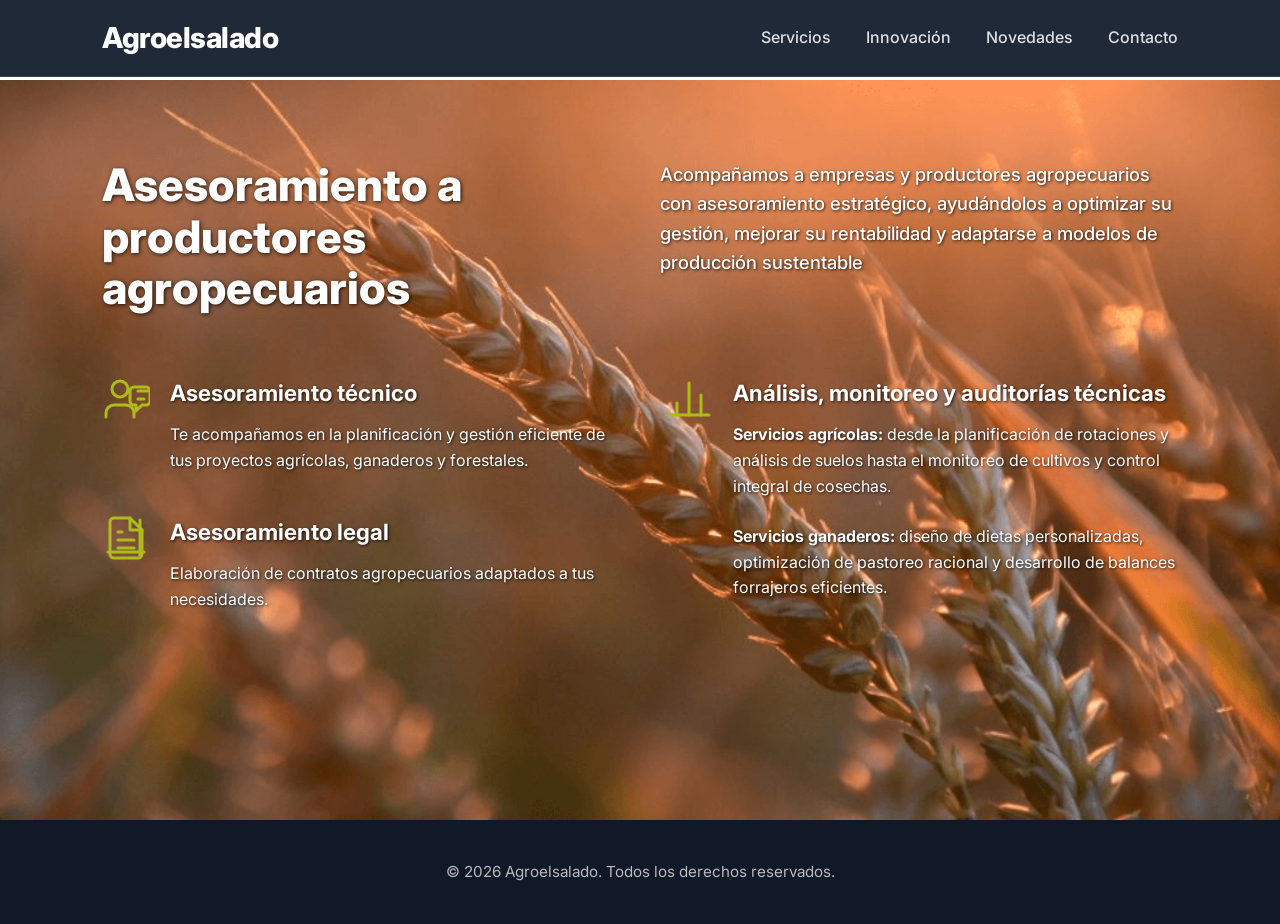
==== agronegocios.html @ 32cc2af8 "Add files via upload" ====
<!DOCTYPE html>
<html lang="es">
<head>
    <meta charset="UTF-8">
    <meta name="viewport" content="width=device-width, initial-scale=1.0">
    <title>Agronegocios - Agroelsalado</title>
    <link rel="stylesheet" href="styles.css?v=1786328583">
    <link href="https://fonts.googleapis.com/css2?family=Inter:wght@300;400;500;600;700&display=swap" rel="stylesheet">
    <style>
        .navbar-solid {
            background: #1f2937 !important;
            padding: 15px 8%;
            position: fixed;
            width: 100%;
            top: 0;
            z-index: 1000;
        }
        main {
            padding-top: 80px; /* offset for fixed navbar */
            min-height: calc(100vh - 80px - 80px); /* Fill screen minus nav and footer */
            background: #ffffff;
        }
    </style>
</head>
<body>
    <header>
        <nav class="navbar navbar-solid">
            <div class="logo"><a href="index.html" style="color:white; text-decoration:none;">Agroelsalado</a></div>
            <ul class="nav-links">
                <li class="dropdown">
                    <a href="index.html#servicios">Servicios</a>
                    <ul class="dropdown-menu">
                        <li><a href="agronegocios.html">Agronegocios</a></li>
                        <li><a href="consultoria.html">Consultoría</a></li>
                        <li><a href="index.html#inmobiliarios">Negocios Inmobiliarios</a></li>
                    </ul>
                </li>
                <li><a href="innovacion.html">Innovación</a></li>
                <li><a href="index.html#novedades">Novedades</a></li>
                <li><a href="index.html#contacto">Contacto</a></li>
            </ul>
        </nav>
    </header>

    <main>
        <section class="agronegocios-section" id="agronegocios">
            <div class="agro-header">
                <h2>Asesoramiento a<br>productores<br>agropecuarios</h2>
                <p>Acompañamos a empresas y productores agropecuarios con asesoramiento estratégico, ayudándolos a optimizar su gestión, mejorar su rentabilidad y adaptarse a modelos de producción sustentable</p>
            </div>
            
            <div class="agro-grid">
                <div class="agro-col left-col">
                    <!-- Asesoramiento técnico -->
                    <div class="agro-item">
                        <div class="agro-icon">
                            <svg viewBox="0 0 24 24" fill="none" stroke="currentColor" stroke-width="1.5" stroke-linecap="round" stroke-linejoin="round">
                                <path d="M16 21v-2a4 4 0 0 0-4-4H6a4 4 0 0 0-4 4v2"></path>
                                <circle cx="9" cy="7" r="4"></circle>
                                <path d="M18 8h5"></path>
                                <path d="M18 12h3"></path>
                                <path d="M22 6a2 2 0 0 1 2 2v5a2 2 0 0 1-2 2h-2l-3 3v-3h-1a2 2 0 0 1-2-2V8a2 2 0 0 1 2-2h4z"></path>
                            </svg>
                        </div>
                        <div class="agro-text">
                            <h3>Asesoramiento técnico</h3>
                            <p>Te acompañamos en la planificación y gestión eficiente de tus proyectos agrícolas, ganaderos y forestales.</p>
                        </div>
                    </div>
                    
                    <!-- Asesoramiento legal -->
                    <div class="agro-item" style="margin-top: 40px;">
                        <div class="agro-icon">
                            <svg viewBox="0 0 24 24" fill="none" stroke="currentColor" stroke-width="1.5" stroke-linecap="round" stroke-linejoin="round">
                                <path d="M14 2H6a2 2 0 0 0-2 2v16a2 2 0 0 0 2 2h12a2 2 0 0 0 2-2V8z"></path>
                                <polyline points="14 2 14 8 20 8"></polyline>
                                <line x1="16" y1="13" x2="8" y2="13"></line>
                                <line x1="16" y1="17" x2="8" y2="17"></line>
                                <polyline points="10 9 9 9 8 9"></polyline>
                                <path d="M19 3v18"></path>
                                <path d="M3 19h18"></path>
                            </svg>
                        </div>
                        <div class="agro-text">
                            <h3>Asesoramiento legal</h3>
                            <p>Elaboración de contratos agropecuarios adaptados a tus necesidades.</p>
                        </div>
                    </div>
                </div>

                <div class="agro-col right-col">
                    <!-- Análisis y monitoreo -->
                    <div class="agro-item align-start">
                        <div class="agro-icon">
                            <svg viewBox="0 0 24 24" fill="none" stroke="currentColor" stroke-width="1.5" stroke-linecap="round" stroke-linejoin="round">
                                <line x1="18" y1="20" x2="18" y2="10"></line>
                                <line x1="12" y1="20" x2="12" y2="4"></line>
                                <line x1="6" y1="20" x2="6" y2="14"></line>
                                <line x1="2" y1="20" x2="22" y2="20"></line>
                            </svg>
                        </div>
                        <div class="agro-text">
                            <h3>Análisis, monitoreo y auditorías técnicas</h3>
                            <div class="agro-sub-item">
                                <p><strong>Servicios agrícolas:</strong> desde la planificación de rotaciones y análisis de suelos hasta el monitoreo de cultivos y control integral de cosechas.</p>
                            </div>
                            <div class="agro-sub-item">
                                <p><strong>Servicios ganaderos:</strong> diseño de dietas personalizadas, optimización de pastoreo racional y desarrollo de balances forrajeros eficientes.</p>
                            </div>
                        </div>
                    </div>
                </div>
            </div>
        </section>
    </main>

    <footer>
        <p>&copy; 2026 Agroelsalado. Todos los derechos reservados.</p>
    </footer>
</body>
</html>
---- styles.css ----
* {
    margin: 0;
    padding: 0;
    box-sizing: border-box;
}

body {
    font-family: 'Inter', sans-serif;
    background: #f5f7f2;
    color: #1f2937;
    line-height: 1.6;
    overflow-x: hidden;
}

/* --- HERO & NAVBAR --- */
.hero {
    position: relative;
    overflow: hidden;
    background: #1f2937;
}

.hero-banner {
    width: 100%;
    height: auto;
    display: block;
    opacity: 0.85;
}

.overlay {
    position: absolute;
    inset: 0;
    background: linear-gradient(to bottom, rgba(0, 0, 0, 0.7) 0%, rgba(0, 0, 0, 0.2) 40%, rgba(0, 0, 0, 0.5) 100%);
    display: flex;
    flex-direction: column;
}

.navbar {
    display: flex;
    justify-content: space-between;
    align-items: center;
    padding: 25px 8%;
    background: rgba(255, 255, 255, 0.05);
    backdrop-filter: blur(12px);
    -webkit-backdrop-filter: blur(12px);
    border-bottom: 1px solid rgba(255, 255, 255, 0.1);
    z-index: 100;
}

.logo {
    font-size: 1.8rem;
    font-weight: 800;
    color: white;
    letter-spacing: -0.5px;
}

.nav-links {
    display: flex;
    gap: 35px;
    list-style: none;
}

.nav-links a {
    color: rgba(255, 255, 255, 0.85);
    text-decoration: none;
    font-weight: 500;
    font-size: 1rem;
    transition: all 0.3s ease;
    position: relative;
    padding: 5px 0;
}

.nav-links a::after {
    content: '';
    position: absolute;
    bottom: 0;
    left: 0;
    width: 0%;
    height: 2px;
    background: #5cba2e;
    transition: width 0.3s ease;
}

.nav-links a:hover {
    color: white;
}

.nav-links a:hover::after {
    width: 100%;
}

/* --- DROPDOWN MENU --- */
.dropdown {
    position: relative;
}

.dropdown-menu {
    position: absolute;
    top: 100%;
    left: 0;
    background: #ffffff;
    min-width: 220px;
    box-shadow: 0 10px 30px rgba(0, 0, 0, 0.1);
    border-radius: 8px;
    opacity: 0;
    visibility: hidden;
    transform: translateY(15px);
    transition: all 0.3s ease;
    list-style: none;
    padding: 10px 0;
    z-index: 200;
}

.dropdown:hover .dropdown-menu {
    opacity: 1;
    visibility: visible;
    transform: translateY(0);
}

.dropdown-menu li {
    padding: 0;
}

.dropdown-menu a {
    color: #1f2937 !important;
    padding: 12px 20px !important;
    display: block;
    font-size: 0.95rem;
    font-weight: 500;
    transition: background 0.2s ease, color 0.2s ease;
}

.dropdown-menu a::after {
    display: none;
}

.dropdown-menu a:hover {
    background: rgba(92, 186, 46, 0.08);
    color: #3f7d20 !important;
}

/* --- GLOBAL SECTION --- */
section {
    padding: 100px 8%;
}

.section-title {
    text-align: center;
    margin-bottom: 60px;
}

.section-title h2 {
    font-size: 2.5rem;
    font-weight: 800;
    margin-bottom: 15px;
    background: linear-gradient(90deg, #315f1c, #4a8a28);
    -webkit-background-clip: text;
    -webkit-text-fill-color: transparent;
    display: inline-block;
}

.section-title p {
    color: #6b7280;
    font-size: 1.1rem;
    max-width: 600px;
    margin: 0 auto;
}

/* --- SERVICES --- */
.services {
    background: #ffffff;
}

.cards {
    display: grid;
    grid-template-columns: repeat(auto-fit, minmax(300px, 1fr));
    gap: 30px;
}

.card {
    background: #ffffff;
    padding: 45px 35px;
    border-radius: 20px;
    box-shadow: 0 10px 30px rgba(0, 0, 0, 0.03);
    border: 1px solid rgba(63, 125, 32, 0.05);
    transition: all 0.4s cubic-bezier(0.25, 0.8, 0.25, 1);
    position: relative;
    overflow: hidden;
}

.card::before {
    content: '';
    position: absolute;
    top: 0;
    left: 0;
    width: 100%;
    height: 4px;
    background: linear-gradient(90deg, #3f7d20, #5cba2e);
    transform: scaleX(0);
    transform-origin: left;
    transition: transform 0.4s ease;
}

.card:hover {
    transform: translateY(-10px);
    box-shadow: 0 20px 40px rgba(49, 95, 28, 0.08);
}

.card:hover::before {
    transform: scaleX(1);
}

.card h3 {
    margin-bottom: 16px;
    color: #1f2937;
    font-size: 1.4rem;
    font-weight: 700;
}

.card p {
    color: #6b7280;
    font-size: 1.05rem;
    line-height: 1.7;
}

/* --- ABOUT --- */
.about {
    background: linear-gradient(135deg, #eef3e8 0%, #f5f7f2 100%);
    position: relative;
}

.about-content {
    max-width: 1000px;
    margin: auto;
    text-align: center;
    display: grid;
    gap: 50px;
}

.about-content p {
    font-size: 1.25rem;
    color: #4b5563;
    line-height: 1.8;
    max-width: 800px;
    margin: 0 auto;
}

.stats {
    display: grid;
    grid-template-columns: repeat(auto-fit, minmax(220px, 1fr));
    gap: 25px;
}

.stat-box {
    background: rgba(255, 255, 255, 0.8);
    backdrop-filter: blur(10px);
    -webkit-backdrop-filter: blur(10px);
    padding: 35px 20px;
    border-radius: 20px;
    box-shadow: 0 10px 30px rgba(49, 95, 28, 0.05);
    border: 1px solid rgba(255, 255, 255, 1);
    transition: transform 0.3s ease;
}

.stat-box:hover {
    transform: translateY(-5px) scale(1.02);
}

.stat-box strong {
    display: block;
    font-size: 2.8rem;
    color: #315f1c;
    font-weight: 800;
    margin-bottom: 5px;
    background: linear-gradient(90deg, #315f1c, #4a8a28);
    -webkit-background-clip: text;
    -webkit-text-fill-color: transparent;
}

.stat-box span {
    color: #6b7280;
    font-weight: 500;
    font-size: 1.05rem;
}

/* --- NOVEDADES --- */
.news-section {
    background: #fdfdfc;
}

.news-container {
    display: grid;
    grid-template-columns: repeat(auto-fit, minmax(320px, 1fr));
    gap: 35px;
    max-width: 1200px;
    margin: 0 auto;
}

.news-card {
    background: #ffffff;
    border-radius: 20px;
    overflow: hidden;
    box-shadow: 0 10px 30px rgba(0, 0, 0, 0.04);
    border: 1px solid rgba(63, 125, 32, 0.05);
    transition: all 0.3s ease;
    display: flex;
    flex-direction: column;
}

.news-card:hover {
    transform: translateY(-8px);
    box-shadow: 0 20px 40px rgba(49, 95, 28, 0.08);
}

.news-img {
    position: relative;
    height: 220px;
    overflow: hidden;
}

.news-img img {
    width: 100%;
    height: 100%;
    object-fit: cover;
    transition: transform 0.5s ease;
}

.news-card:hover .news-img img {
    transform: scale(1.05);
}

.news-date {
    position: absolute;
    bottom: 15px;
    right: 15px;
    background: rgba(255, 255, 255, 0.95);
    color: #1f2937;
    padding: 6px 12px;
    border-radius: 8px;
    font-size: 0.85rem;
    font-weight: 600;
    backdrop-filter: blur(4px);
    box-shadow: 0 4px 10px rgba(0, 0, 0, 0.1);
}

.news-content {
    padding: 30px 25px;
    display: flex;
    flex-direction: column;
    flex-grow: 1;
}

.news-category {
    color: #5cba2e;
    font-size: 0.85rem;
    font-weight: 700;
    text-transform: uppercase;
    letter-spacing: 1px;
    margin-bottom: 10px;
}

.news-content h3 {
    font-size: 1.35rem;
    color: #1f2937;
    margin-bottom: 12px;
    line-height: 1.4;
    font-weight: 700;
}

.news-content p {
    color: #6b7280;
    font-size: 0.95rem;
    line-height: 1.6;
    margin-bottom: 25px;
    flex-grow: 1;
}

.read-more {
    display: inline-flex;
    align-items: center;
    color: #3f7d20;
    text-decoration: none;
    font-weight: 600;
    font-size: 0.95rem;
    transition: color 0.2s ease;
}

.read-more span {
    margin-left: 6px;
    transition: transform 0.2s ease;
}

.read-more:hover {
    color: #4a8a28;
}

.read-more:hover span {
    transform: translateX(4px);
}

/* --- CONTACT SECTION --- */
.contact-section {
    background: #ffffff;
}

.contact-form {
    max-width: 650px;
    margin: 0 auto;
    background: #ffffff;
    padding: 50px;
    border-radius: 24px;
    box-shadow: 0 20px 50px rgba(0, 0, 0, 0.06);
    border: 1px solid rgba(63, 125, 32, 0.05);
}

.contact-form h2 {
    font-size: 2rem;
    color: #1f2937;
    margin-bottom: 10px;
    text-align: center;
    font-weight: 800;
}

.contact-form p {
    color: #6b7280;
    text-align: center;
    margin-bottom: 30px;
    font-size: 1.05rem;
}

select,
textarea,
input {
    width: 100%;
    padding: 16px 20px;
    margin-top: 8px;
    margin-bottom: 20px;
    border: 2px solid #f3f4f6;
    border-radius: 12px;
    font-size: 1rem;
    font-family: 'Inter', sans-serif;
    color: #1f2937;
    background: #f9faf8;
    transition: all 0.3s ease;
}

select:focus,
textarea:focus,
input:focus {
    outline: none;
    border-color: #5cba2e;
    background: #ffffff;
    box-shadow: 0 0 0 4px rgba(92, 186, 46, 0.15);
}

textarea {
    resize: vertical;
    min-height: 140px;
}

button.btn-primary {
    width: 100%;
    padding: 16px;
    background: linear-gradient(135deg, #3f7d20 0%, #315f1c 100%);
    color: white;
    border: none;
    border-radius: 12px;
    font-size: 1.1rem;
    font-weight: 600;
    cursor: pointer;
    transition: all 0.3s ease;
    box-shadow: 0 10px 20px rgba(49, 95, 28, 0.2);
}

button.btn-primary:hover {
    transform: translateY(-2px);
    box-shadow: 0 15px 25px rgba(49, 95, 28, 0.3);
    background: linear-gradient(135deg, #4a8a28 0%, #3f7d20 100%);
}

button.btn-primary:active {
    transform: translateY(0);
}

/* --- FOOTER --- */
footer {
    background: #111827;
    color: rgba(255, 255, 255, 0.7);
    text-align: center;
    padding: 40px 20px;
    font-size: 0.95rem;
}

footer p {
    margin: 0;
}

/* --- AGRONEGOCIOS SECTION --- */
.agronegocios-section {
    background: url('img/trigo1.png?v=2') center center / cover no-repeat;
    padding: 80px 8%;
    min-height: calc(100vh - 80px - 80px); /* Fill screen height between nav and footer */
}

.agro-header {
    display: flex;
    justify-content: space-between;
    align-items: flex-start;
    margin: 0 auto 60px auto;
    max-width: 1300px;
    gap: 40px;
}

.agro-header h2 {
    flex: 1;
    font-size: 2.8rem;
    color: #ffffff;
    line-height: 1.15;
    font-weight: 800;
    margin: 0;
    text-shadow: 1px 1px 4px rgba(0,0,0,0.8);
}

.agro-header p {
    flex: 1;
    font-size: 1.15rem;
    color: #ffffff;
    line-height: 1.6;
    font-weight: 500;
    margin: 0;
    text-shadow: 1px 1px 3px rgba(0,0,0,0.8);
}

.agro-grid {
    display: flex;
    justify-content: space-between;
    margin: 0 auto;
    max-width: 1300px;
    gap: 50px;
}

.agro-col {
    flex: 1;
    display: flex;
    flex-direction: column;
}

.agro-item {
    display: flex;
    align-items: flex-start;
    gap: 20px;
}

.agro-icon {
    flex-shrink: 0;
    width: 48px;
    height: 48px;
    color: #aebc1a; /* Lime green color from the image */
}

.agro-icon svg {
    width: 100%;
    height: 100%;
}

.agro-text {
    flex: 1;
}

.agro-text h3 {
    font-size: 1.4rem;
    color: #ffffff;
    font-weight: 700;
    margin: 0 0 12px 0;
    text-shadow: 1px 1px 3px rgba(0,0,0,0.8);
}

.agro-text p {
    font-size: 1rem;
    color: #ffffff;
    line-height: 1.6;
    margin: 0;
    text-shadow: 1px 1px 3px rgba(0,0,0,0.8);
}

.agro-sub-item {
    margin-bottom: 25px;
}

.agro-sub-item:last-child {
    margin-bottom: 0;
}

.agro-sub-item p {
    font-size: 1rem;
    color: #ffffff;
    line-height: 1.6;
    margin: 0;
    text-shadow: 1px 1px 3px rgba(0,0,0,0.8);
}

.agro-sub-item strong {
    color: #ffffff;
    font-weight: 700;
}

/* RESPONSIVE AGRONEGOCIOS */
@media (max-width: 900px) {
    .agro-header {
        flex-direction: column;
        gap: 20px;
    }
    
    .agro-header h2 {
        font-size: 2.2rem;
    }
    
    .agro-grid {
        flex-direction: column;
        gap: 40px;
    }
    
    .agro-item {
        margin-top: 0 !important;
        margin-bottom: 40px;
    }
    
    .agro-item:last-child {
        margin-bottom: 0;
    }
}

/* --- CONSULTORIA SECTION --- */
.consultoria-section {
    background: url('img/consultoria-bg.jpg?v=2') center center / cover no-repeat;
    padding: 80px 8% 40px 8%; /* Reduje el padding de abajo para que bajen más los cuadros */
    min-height: calc(100vh - 80px - 80px);
    display: flex;
    flex-direction: column;
    justify-content: flex-end; /* Alinea los elementos hacia abajo */
}

.consultoria-section > div {
    max-width: 1050px;
    margin-left: auto;
    margin-right: auto;
    width: 100%; /* Asegura que la grilla ocupe todo el ancho disponible */
}

.consultoria-grid {
    display: grid;
    grid-template-columns: repeat(3, 1fr);
    gap: 30px;
}

.consultoria-card {
    border-radius: 4px;
    padding: 30px 15px;
    display: flex;
    flex-direction: column;
    align-items: center;
    justify-content: center;
    text-align: center;
    transition: transform 0.3s ease, box-shadow 0.3s ease;
    min-height: 180px;
    color: #ffffff;
}

.consultoria-card:hover {
    transform: translateY(-5px);
    box-shadow: 0 15px 30px rgba(0,0,0,0.15);
}

.consult-icon {
    width: 40px;
    height: 40px;
    margin-bottom: 20px;
}

.consult-icon svg {
    width: 100%;
    height: 100%;
}

.consultoria-card h3 {
    font-size: 1.25rem;
    font-weight: 700;
    line-height: 1.4;
    margin: 0;
}

/* Paleta de colores Verdes */
.color-light {
    background: #9ac21d; /* Lime green */
}

.color-mid {
    background: #4b8c16; /* Medium green */
}

.color-dark {
    background: #00590a; /* Dark green */
}

/* Responsive Consultoría */
@media (max-width: 900px) {
    .consultoria-grid {
        grid-template-columns: repeat(2, 1fr);
    }
}

@media (max-width: 600px) {
    .consultoria-grid {
        grid-template-columns: 1fr;
    }
    .consultoria-section .section-title h2 {
        font-size: 2.2rem;
        text-align: center;
    }
}


/* --- RESPONSIVE --- */
@media(max-width: 768px) {
    .navbar {
        flex-direction: column;
        gap: 20px;
        padding: 20px 5%;
    }

    .nav-links {
        flex-wrap: wrap;
        justify-content: center;
        gap: 15px;
    }

    section {
        padding: 70px 5%;
    }

    .section-title h2 {
        font-size: 2rem;
    }

    .cards {
        grid-template-columns: 1fr;
    }

    .contact-form {
        padding: 30px 20px;
    }

    .hero-banner {
        height: 50vh;
        min-height: 350px;
        max-height: 500px;
        object-position: center;
        /* Para iOS moderno: */
        height: 50dvh;
    }
}
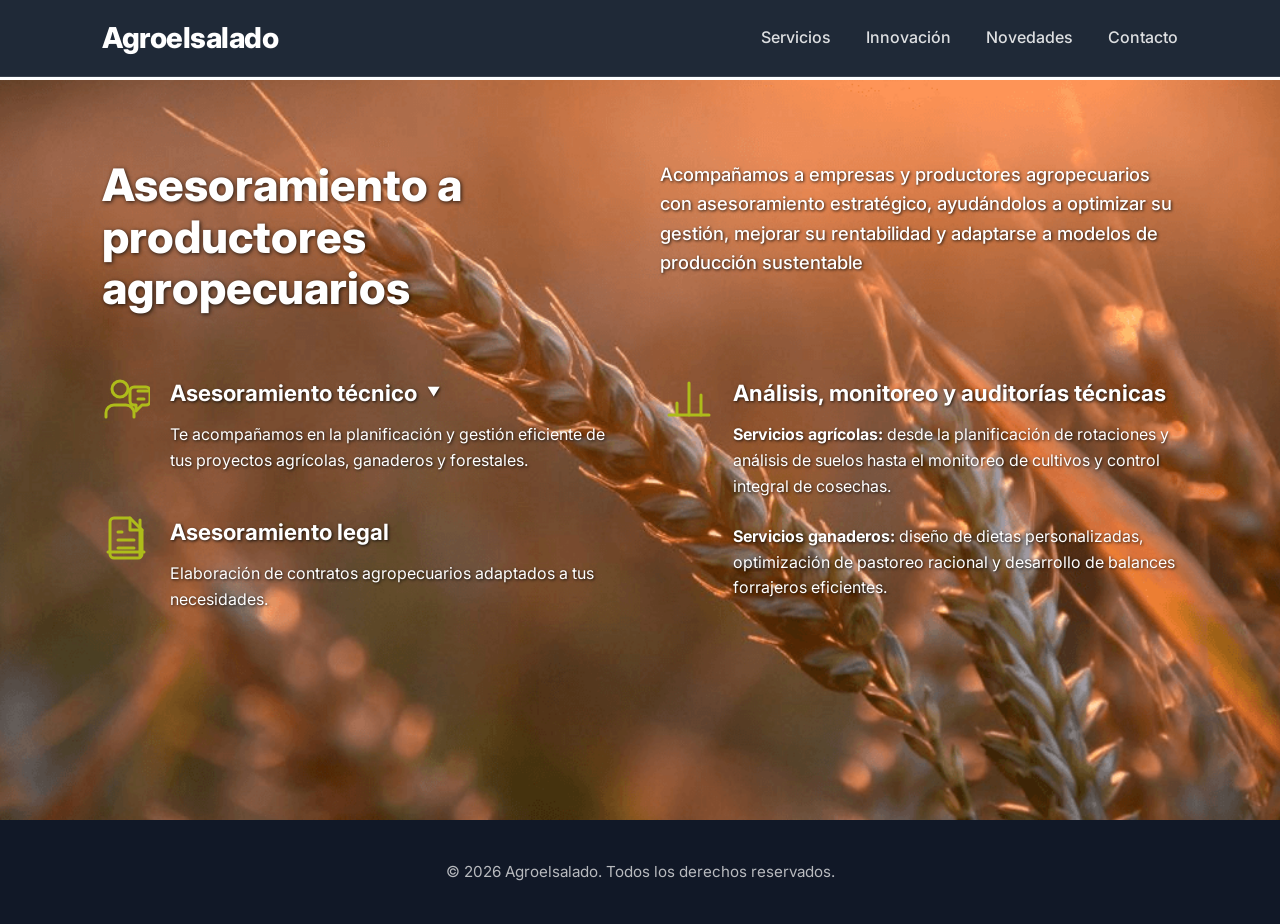
==== commit 5e43ee76: "Add files via upload" ====
--- a/agronegocios.html
+++ b/agronegocios.html
@@ -52,7 +52,7 @@
             <div class="agro-grid">
                 <div class="agro-col left-col">
                     <!-- Asesoramiento técnico -->
-                    <div class="agro-item">
+                    <div class="agro-item" style="cursor: pointer;" onclick="const d = document.getElementById('asesoramiento-dropdown'); const icon = document.getElementById('asesoramiento-icon'); if(d.style.display === 'none') { d.style.display = 'block'; icon.style.transform = 'rotate(180deg)'; } else { d.style.display = 'none'; icon.style.transform = 'rotate(0deg)'; }">
                         <div class="agro-icon">
                             <svg viewBox="0 0 24 24" fill="none" stroke="currentColor" stroke-width="1.5" stroke-linecap="round" stroke-linejoin="round">
                                 <path d="M16 21v-2a4 4 0 0 0-4-4H6a4 4 0 0 0-4 4v2"></path>
@@ -63,8 +63,17 @@
                             </svg>
                         </div>
                         <div class="agro-text">
-                            <h3>Asesoramiento técnico</h3>
+                            <h3 style="display: flex; align-items: center; gap: 10px;">Asesoramiento técnico <span id="asesoramiento-icon" style="font-size: 0.8rem; transition: transform 0.3s ease;">▼</span></h3>
                             <p>Te acompañamos en la planificación y gestión eficiente de tus proyectos agrícolas, ganaderos y forestales.</p>
+                            
+                            <div id="asesoramiento-dropdown" style="display: none; margin-top: 20px; background: rgba(0, 0, 0, 0.4); padding: 20px; border-radius: 12px; border: 1px solid rgba(255,255,255,0.2); backdrop-filter: blur(5px);">
+                                <p style="margin-bottom: 15px; font-weight: 600; font-size: 1.05rem; color: #fff;">¿Sobre qué área necesitás asesoramiento?</p>
+                                <ul style="list-style: none; padding: 0; margin: 0; display: flex; flex-direction: column; gap: 12px;">
+                                    <li><a href="index.html#contacto" style="color: #aebc1a; text-decoration: none; display: flex; align-items: center; gap: 8px; font-weight: 500; font-size: 1.1rem; transition: color 0.2s;" onmouseover="this.style.color='#cddf1e'" onmouseout="this.style.color='#aebc1a'"><span>&rarr;</span> Proyecto Agrícola</a></li>
+                                    <li><a href="index.html#contacto" style="color: #aebc1a; text-decoration: none; display: flex; align-items: center; gap: 8px; font-weight: 500; font-size: 1.1rem; transition: color 0.2s;" onmouseover="this.style.color='#cddf1e'" onmouseout="this.style.color='#aebc1a'"><span>&rarr;</span> Proyecto Ganadero</a></li>
+                                    <li><a href="index.html#contacto" style="color: #aebc1a; text-decoration: none; display: flex; align-items: center; gap: 8px; font-weight: 500; font-size: 1.1rem; transition: color 0.2s;" onmouseover="this.style.color='#cddf1e'" onmouseout="this.style.color='#aebc1a'"><span>&rarr;</span> Proyecto Forestal</a></li>
+                                </ul>
+                            </div>
                         </div>
                     </div>
                     
